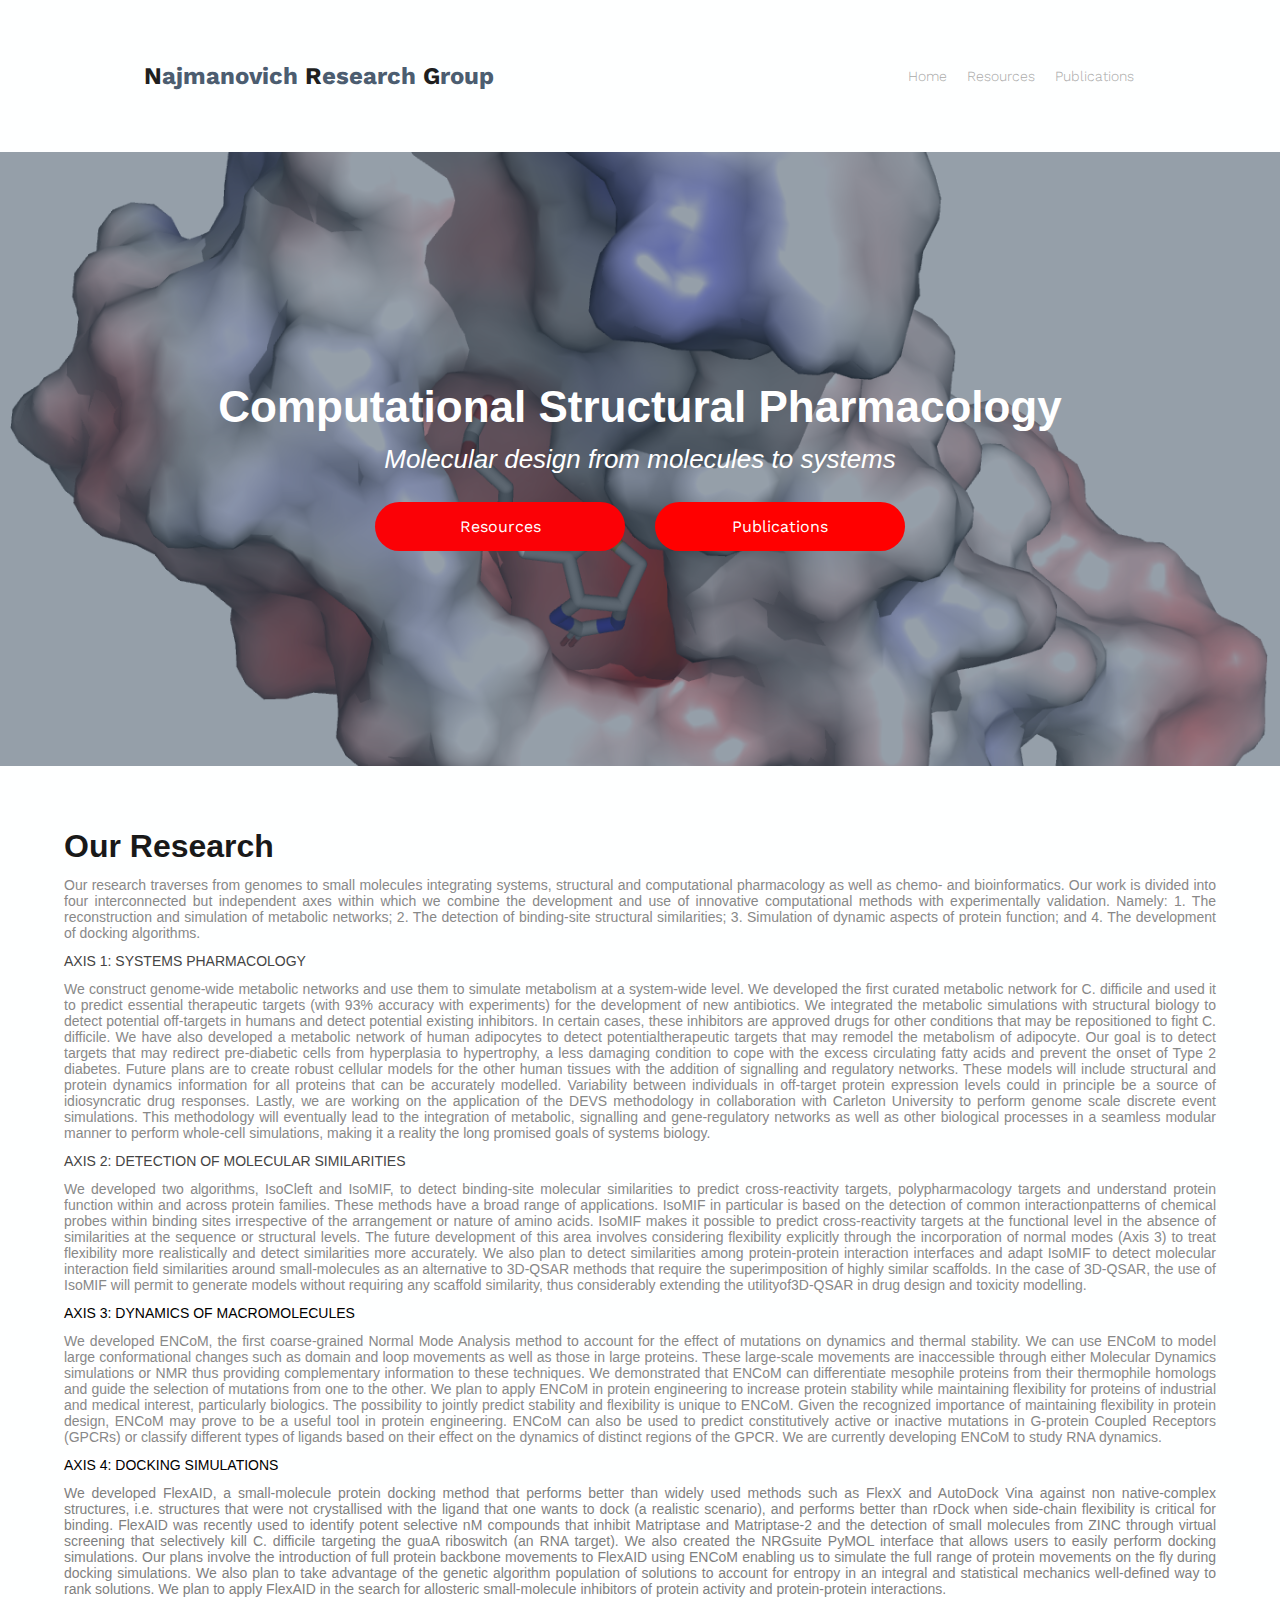
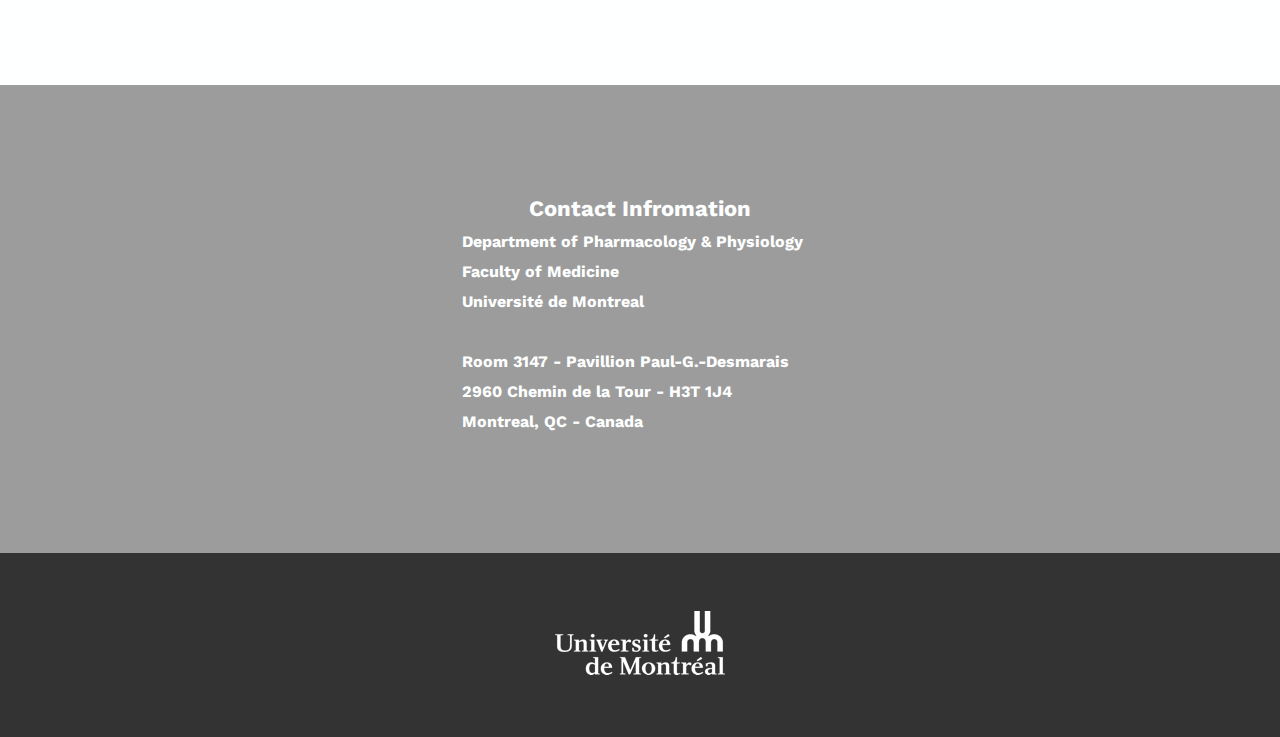
==== index.html @ 85923052 "initial commit" ====
<!DOCTYPE html><html><head><title></title><meta http-equiv="Content-type" content="text/html;charset=UTF-8" /><meta name="viewport" content="width=device-width, initial-scale=1"><meta name="description" content="" /><meta name="generator" content="EverWeb 2.9.1 (2184)" /><meta name="buildDate" content="Wednesday, February 27, 2019" /><link rel="canonical" href="http://biophys.umontreal.ca/nrg/" /><meta property="og:url" content="http://biophys.umontreal.ca/nrg/" /><meta property="og:type" content="website" /> <link rel="stylesheet" type="text/css" href="ew_css/textstyles.css?3634140328" /><link rel="stylesheet" type="text/css" href="ew_css/responsive.css?3634140328" /><!--[if lt IE 9]>
<script src="//ajax.googleapis.com/ajax/libs/jquery/1.9.1/jquery.min.js"></script>
<!--<![endif]-->
<!--[if (gte IE 9) | (!IE)]><!-->
<script src="//ajax.googleapis.com/ajax/libs/jquery/2.1.3/jquery.min.js"></script>
<!--<![endif]-->
<script type="text/javascript">
if (typeof jQuery == 'undefined')
{
<!--[if lt IE 9]>
 document.write(unescape("%3Cscript src='ew_js/jquery-1.9.1.min' type='text/javascript'%3E%3C/script%3E"));
<!--<![endif]-->
<!--[if (gte IE 9) | (!IE)]><!-->
 document.write(unescape("%3Cscript src='ew_js/jquery.min.js' type='text/javascript'%3E%3C/script%3E"));
<!--<![endif]-->
}
</script><script type="text/javascript" src="ew_js/imageCode.js"></script><script type="text/javascript" src="ew_js/viewchecker.js"></script><link rel="stylesheet" type="text/css" href="ew_css/animate.css" /><link rel="stylesheet" type="text/css" href="//fonts.googleapis.com/css?family=Work+Sans:400,700,300"><style>
	div#text_box_7 .tb_button { font-family:'WorkSans-Regular','Work Sans','Helvetica';font-size:16px;color:#D5D5D5;text-decoration:none; }
	
</style><style>div#text_box_7 a {color: rgb(4,50,255);text-decoration: underline;}div#text_box_7 a:hover {color: rgb(255,38,0);text-decoration: underline;}div#text_box_7 a:visited {color: rgb(148,32,146);text-decoration: underline;}</style><script type="text/javascript">jQuery(document).ready(function(){jQuery(".animated").addClass("animhidden").viewportChecker({callbackFunction:function(a){var b=a.data("fadeopt");a.hasClass(b)||a.addClass(b)},classToAdd:"animvisible",classToRemove:"animhidden",offset:100})});</script><style>
		div#ewfx-flex-container_9 *  {
			box-sizing: border-box;
			
			
		}
		
		div#ewfx-flex-container_9  {
			width:100%;
			display: flex;
			flex-wrap: wrap;
			flex-direction: row;
			justify-content: center; 
			align-items: center;
		}
		
		div#ewfx-flex-container_9 .ewfx-row {
			flex-shrink: 2;
			flex-grow: 2;
		
		}
		
		div#ewfx-flex-container_9 .ewfx-row .ewfx-videoWrapper {
			position: relative;
			padding-bottom: 56.25%; /* 16:9 */
			padding-top: 25px;
			height: 0;
		}
		div#ewfx-flex-container_9 .ewfx-row .ewfx-videoWrapper iframe {
			position: absolute;
			top: 0;
			left: 0;
			width: 100%;
			height: 100%;
		}

	</style><style>div#ewfx-flex-container_9 a {color: rgb(4,50,255);text-decoration: underline;}div#ewfx-flex-container_9 a:hover {color: rgb(255,38,0);text-decoration: underline;}div#ewfx-flex-container_9 a:visited {color: rgb(148,32,146);text-decoration: underline;}</style><style type="text/css">a img {border:0px;}div.content {min-height:1000px;}footer  {min-height:100px;}body {background: url('images/home/browser/1stp.png') no-repeat center center fixed;-webkit-background-size: cover;-moz-background-size: cover;-o-background-size: cover;background-size: cover;background-color: #FEFFFF;margin: 0px 0 0 0;}div.container {width: 100%;}@media all and (max-device-width: 768px),(max-device-width: 568px),(max-device-width: 480px),(max-device-width: 667px),(max-device-width: 736px),(max-device-width: 360px)   {body {background: url('images/home/browser/1stp-768px.png') no-repeat center center fixed;-webkit-background-size: cover;-moz-background-size: cover;-o-background-size: cover;background-size: cover;background-color: #FEFFFF;}}#flexbox_back_0{background-color:rgba(0,0,0,0.8);width:100%;height:100%;padding-top:25px;padding-bottom:25px;min-height:130px;}#flexbox_0{display:-webkit-flex;;display:-moz-box;display:-ms-flexbox;display:flex;-webkit-flex-wrap:wrap;flex-wrap:wrap;z-index:0;justify-content:center;align-items:center;}#flexbox_0 > div{padding:15px;}#flexbox_back_1{background-color:rgba(145,145,145,0.9);width:100%;height:100%;padding-top:75px;padding-bottom:75px;min-height:314px;}#flexbox_1{display:-webkit-flex;;display:-moz-box;display:-ms-flexbox;display:flex;-webkit-flex-wrap:wrap;flex-wrap:wrap;z-index:1;justify-content:center;align-items:flex-start;}#flexbox_1 > div{padding:0px;}#flexbox_back_2{background-color:rgba(254,255,255,1);width:100%;height:100%;padding-top:0px;padding-bottom:0px;}#flexbox_2{display:-webkit-flex;;display:-moz-box;display:-ms-flexbox;display:flex;-webkit-flex-wrap:wrap;flex-wrap:wrap;z-index:2;justify-content:space-around;align-items:center;}#flexbox_2 > div{padding:0px;}#flexbox_back_3{background-color:rgba(44,63,84,0.5);width:100%;height:100%;padding-top:200px;padding-bottom:200px;}#flexbox_3{display:-webkit-flex;;display:-moz-box;display:-ms-flexbox;display:flex;-webkit-flex-wrap:wrap;flex-wrap:wrap;z-index:3;justify-content:center;align-items:center;}#flexbox_3 > div{padding:0px;}#flexbox_back_4{background-color:rgba(254,255,255,1);width:100%;height:100%;padding-top:20px;padding-bottom:20px;min-height:112px;}#flexbox_4{display:-webkit-flex;;display:-moz-box;display:-ms-flexbox;display:flex;-webkit-flex-wrap:wrap;flex-wrap:wrap;z-index:4;justify-content:space-around;align-items:center;}#flexbox_4 > div{padding:0px;}#navmenu_menu0 {clear:both;float:left;margin:0;padding:0;width:100%;font-family:'WorkSans-Light','Work Sans','Helvetica';font-size:14px;z-index:1000;}#navmenu_menu0 ul {margin:0;padding:0;list-style:none;position:relative;right:0px;float:right;}#navmenu_menu0 ul li {margin:0 10px 0 0;padding:0;float:left;position:relative;left:0px;min-width: 15px;}#navmenu_menu0 ul li a {display:block;margin:0;padding:5px;height: 27px;line-height: 27px;text-decoration:none;color:#A9A9A8;font-weight: 300;text-align: left;}#navmenu_menu0 ul li a:visited {text-decoration:none;color:#A9A9A8;}#navmenu_menu0 ul li a:hover {text-decoration:none;color:#FE7D77;}#navmenu_menu0 ul li:hover a,#navmenu_menu0 ul li.hover a {text-decoration:none;color:#FE7D77;}#navmenu_menu0 ul ul {z-index:11006;display:none;position:absolute;left:0;float:left;right:auto;padding-top:2px;}#navmenu_menu0 ul ul li {left:auto;margin:0;clear:left;float:left;width:100%;}#navmenu_menu0 ul ul li a,#navmenu_menu0 ul li.active li a,#navmenu_menu0 ul li:hover ul li a,#navmenu_menu0 ul li.hover ul li a {background:#CBCBCB;text-decoration:none;color:#A9A9A8;padding-top:0px;padding-bottom:0px;border-bottom:1px solid #000000;float:left;width:5px;width:100%;text-align: left;white-space:nowrap;}#navmenu_menu0 ul ul li a:hover,#navmenu_menu0 ul li.active ul li a:hover,#navmenu_menu0 ul li:hover ul li a:hover,#navmenu_menu0 ul li.hover ul li a:hover {background:#CBCBCB;text-decoration:none;color:#FE7D77;float:left;}#navmenu_menu0 ul li.last ul {left:auto; right:0;}#navmenu_menu0 ul li.last ul li {float:right;position:relative;right:10px;}#navmenu_menu0 ul li:hover ul,#navmenu_menu0 ul li.hover ul {display:block;}</style></head><body><div class="container"><div class="content" data-minheight="1000"><div class="" id="flexbox_back_4"><div id="flexbox_4"><div><div class="shape_5" style="width:355px;min-height:112px;"><div style="padding: 42px 2.16px 0px 2.16px; "><p style="line-height:28px;text-align:center;margin-top:0px;margin-bottom:0px;" class="Style1">N<span class="Style8">ajmanovich</span><span class="Style9"> R</span><span class="Style8">esearch</span><span class="Style9"> G</span><span class="Style8">roup</span></p></div></div></div><div><div class="ewnavmenu" id="navmenu_menu0" style="left:858px;top:57px;height:37px;width:360px;z-index:10006;"><ul id="navigation_menu0"><li><a class="main item0" href="index.html" data-linkuuid="597C71A1D6894442B65047670AB54CF4">Home</a></li><li><a class="main item1" href="resources.html" data-linkuuid="597C71A1D6894442B65047670AB54CF4">Resources</a></li><li  style='margin-right:0px;' class="last"><a class="main item2" href="publications.html" data-linkuuid="597C71A1D6894442B65047670AB54CF4">Publications</a></li></ul></div></div></div></div><div class="" id="flexbox_back_3"><div id="flexbox_3"><div><section style="width:100%;animation-duration:1.5s;-webkit-animation-duration:1.5s;animation-delay:0.0s;-webkit-animation-delay:0.0s;animation-iteration-count:1;-webkit-animation-iteration-count:1;" data-fadeopt="fadeInUp" class="  animated"><!--1385-->
	<div id="text_box_7" style="text-align:Center;min-width:300px"">
	<br />
	
	<span class="ql-font-helvetica" style="font-size: 12px;font-family:'Helvetica',sans-serif;"><p><strong style="font-size: 44px; color: rgb(255, 255, 255);">Computational Structural Pharmacology</strong></p><p><em style="font-size: 26px; color: rgb(255, 255, 255);">Molecular design from molecules to systems</em></p></span>

	
	<div style="display: flex;flex-direction:row;flex-wrap: wrap;justify-content: center;align-items:center;">
	<div style="flex-grow:2;flex-shrink:2;margin:15px;min-width:150px;max-width:250px;"><a target="_blank" style="text-decoration:none;" href="resources.html" data-linkuuid="597C71A1D6894442B65047670AB54CF4"><div class="tb_button" style='background-color: #FB0106;padding: 15px 10px 15px 10px;border-radius: 50px;text-decoration:none;text-align:center;color: #FFFFFF;'>Resources</div></a></div><div style="flex-grow:2;flex-shrink:2;margin:15px;min-width:150px;max-width:250px;"><a target="_blank" style="text-decoration:none;" href="publications.html" data-linkuuid="597C71A1D6894442B65047670AB54CF4"><div class="tb_button" style='background-color: #FF0000;padding: 15px 10px 15px 10px;border-radius: 50px;text-decoration:none;text-align:center;color: #FFFFFF;' onmouseover="this.style.background='#FB0106';this.style.color='#FFFFFF';this.style.border='0px solid #000000';" onmouseout="this.style.background='#FF0000';this.style.color='#FFFFFF';this.style.border='0px solid #000000';">Publications</div></a></div>
	</div>
	
	</div></section></div></div></div><div class="" id="flexbox_back_2"><div id="flexbox_2"><div><section style="width:100%;" class=""><!--1385-->
		
		<div id="ewfx-flex-container_9">
		<div class="ewfx-row" style="flex-basis: 90%;max-width: 90%;min-width: 40%;margin: 50px;align-self: center;"><div class="ewfb-container-1"><div class="ewfb-overlay"><div class="ewfb-image-desc"><span class="ql-font-helvetica" style="font-size: 12px;font-family:'Helvetica',sans-serif;"><p><strong style="font-size: 32px; color: rgb(25, 25, 25);">Our Research</strong></p><p class="ql-align-justify" style="text-align:justify"><span style="color: rgb(136, 136, 136); background-color: rgb(255, 255, 255); font-size: 14px;">Our research traverses from genomes to small molecules integrating systems, structural and computational pharmacology as well as chemo- and bioinformatics. Our work is divided into four interconnected but independent axes within which we combine the development and use of innovative computational methods with experimentally validation. Namely: 1. The reconstruction and simulation of metabolic networks; 2. The detection of binding-site structural similarities; 3. Simulation of dynamic aspects of protein function; and 4. The development of docking algorithms.</span></p><p class="ql-align-justify" style="text-align:justify"><span style="background-color: rgb(255, 255, 255); color: rgb(68, 68, 68); font-size: 14px;">AXIS 1: SYSTEMS PHARMACOLOGY</span></p><p class="ql-align-justify" style="text-align:justify"><span class="ql-font-helvetica" style="font-size: 14px; background-color: rgb(255, 255, 255); color: rgb(136, 136, 136);font-family:'Helvetica',sans-serif;">We construct genome-wide metabolic networks and use them to simulate metabolism at a system-wide level. We developed the first curated metabolic network for C. difficile and used it to predict essential therapeutic targets (with 93% accuracy with experiments) for the development of new antibiotics. We integrated the metabolic simulations with structural biology to detect potential off-targets in humans and detect potential existing inhibitors. In certain cases, these inhibitors are approved drugs for other conditions that may be repositioned to fight C. difficile. We have also developed a metabolic network of human adipocytes to detect potentialtherapeutic targets that may remodel the metabolism of adipocyte. Our goal is to detect targets that may redirect pre-diabetic cells from hyperplasia to hypertrophy, a less damaging condition to cope with the excess circulating fatty acids and prevent the onset of Type 2 diabetes. Future plans are to create robust cellular models for the other human tissues with the addition of signalling and regulatory networks. These models will include structural and protein dynamics information for all proteins that can be accurately modelled. Variability between individuals in off-target protein expression levels could in principle be a source of idiosyncratic drug responses. Lastly, we are working on the application of the DEVS methodology in collaboration with Carleton University to perform genome scale discrete event simulations. This methodology will eventually lead to the integration of metabolic, signalling and gene-regulatory networks as well as other biological processes in a seamless modular manner to perform whole-cell simulations, making it a reality the long promised goals of systems biology.</span></p><p class="ql-align-justify" style="text-align:justify"><span style="background-color: rgb(255, 255, 255); color: rgb(68, 68, 68); font-size: 14px;">AXIS 2: DETECTION OF MOLECULAR SIMILARITIES</span></p><p class="ql-align-justify" style="text-align:justify"><span class="ql-font-helvetica" style="background-color: rgb(255, 255, 255); color: rgb(136, 136, 136); font-size: 14px;font-family:'Helvetica',sans-serif;">We developed two algorithms, IsoCleft and IsoMIF, to detect binding-site molecular similarities to predict cross-reactivity targets, polypharmacology targets and understand protein function within and across protein families. These methods have a broad range of applications. IsoMIF in particular is based on the detection of common interactionpatterns of chemical probes within binding sites irrespective of the arrangement or nature of amino acids. IsoMIF makes it possible to predict cross-reactivity targets at the functional level in the absence of similarities at the sequence or structural levels. The future development of this area involves considering flexibility explicitly through the incorporation of normal modes (Axis 3) to treat flexibility more realistically and detect similarities more accurately. We also plan to detect similarities among protein-protein interaction interfaces and adapt IsoMIF to detect molecular interaction field similarities around small-molecules as an alternative to 3D-QSAR methods that require the superimposition of highly similar scaffolds. In the case of 3D-QSAR, the use of IsoMIF will permit to generate models without requiring any scaffold similarity, thus considerably extending the utilityof3D-QSAR in drug design and toxicity modelling.</span></p><p class="ql-align-justify" style="text-align:justify"><span style="background-color: rgb(255, 255, 255); color: rgb(0, 0, 0); font-size: 14px;">AXIS 3: DYNAMICS OF MACROMOLECULES</span></p><p class="ql-align-justify" style="text-align:justify"><span class="ql-font-helvetica" style="color: rgb(136, 136, 136); font-size: 14px; background-color: rgb(255, 255, 255);font-family:'Helvetica',sans-serif;">We developed ENCoM, the first coarse-grained Normal Mode Analysis method to account for the effect of mutations on dynamics and thermal stability. We can use ENCoM to model large conformational changes such as domain and loop movements as well as those in large proteins. These large-scale movements are inaccessible through either Molecular Dynamics simulations or NMR thus providing complementary information to these techniques. We demonstrated that ENCoM can differentiate mesophile proteins from their thermophile homologs and guide the selection of mutations from one to the other. We plan to apply ENCoM in protein engineering to increase protein stability while maintaining flexibility for proteins of industrial and medical interest, particularly biologics. The possibility to jointly predict stability and flexibility is unique to ENCoM. Given the recognized importance of maintaining flexibility in protein design, ENCoM may prove to be a useful tool in protein engineering. ENCoM can also be used to predict constitutively active or inactive mutations in G-protein Coupled Receptors (GPCRs) or classify different types of ligands based on their effect on the dynamics of distinct regions of the GPCR. We are currently developing ENCoM to study RNA dynamics.</span></p><p class="ql-align-justify" style="text-align:justify"><span style="background-color: rgb(255, 255, 255); color: rgb(0, 0, 0); font-size: 14px;">AXIS 4: DOCKING SIMULATIONS</span></p><p class="ql-align-justify" style="text-align:justify"><span class="ql-font-helvetica" style="color: rgb(127, 127, 127); font-size: 14px; background-color: rgb(255, 255, 255);font-family:'Helvetica',sans-serif;">We developed FlexAID, a small-molecule protein docking method that performs better than widely used methods such as FlexX and AutoDock Vina against non native-complex structures, i.e. structures that were not crystallised with the ligand that one wants to dock (a realistic scenario), and performs better than rDock when side-chain flexibility is critical for binding. FlexAID was recently used to identify potent selective nM compounds that inhibit Matriptase and Matriptase-2 and the detection of small molecules from ZINC through virtual screening that selectively kill C. difficile targeting the guaA riboswitch (an RNA target). We also created the NRGsuite PyMOL interface that allows users to easily perform docking simulations. Our plans involve the introduction of full protein backbone movements to FlexAID using ENCoM enabling us to simulate the full range of protein movements on the fly during docking simulations. We also plan to take advantage of the genetic algorithm population of solutions to account for entropy in an integral and statistical mechanics well-defined way to rank solutions. We plan to apply FlexAID in the search for allosteric small-molecule inhibitors of protein activity and protein-protein interactions.</span></p><p class="ql-align-justify" style="text-align:justify"><br></p></span></div></div></div></div>
		</div></section></div></div></div></div><footer data-top='1653' data-height='644'><div class="" id="flexbox_back_1"><div id="flexbox_1"><div><div class="shape_8" style="width:428px;min-height:314px;"><div style="padding: 36px 36px 36px 36px; "><p style="line-height:25px;text-align:center;margin-top:0px;margin-bottom:11px;" class="Style2">Contact Infromation</p><p style="line-height:19px;margin-bottom:11px;margin-top:0px;" class="Style3">Department of Pharmacology & Physiology</p><p style="line-height:19px;margin-bottom:11px;margin-top:0px;" class="Style3">Faculty of Medicine</p><p style="line-height:19px;margin-bottom:11px;margin-top:0px;" class="Style3">Université de Montreal</p><p style="line-height:19px;margin-bottom:11px;margin-top:0px;" class="Style3"><br /></p><p style="line-height:19px;margin-bottom:11px;margin-top:0px;" class="Style3">Room 3147 - Pavillion Paul-G.-Desmarais</p><p style="line-height:19px;margin-bottom:11px;margin-top:0px;" class="Style3">2960 Chemin de la Tour - H3T 1J4</p><p style="line-height:19px;margin-bottom:11px;margin-top:0px;" class="Style3">Montreal, QC - Canada</p></div></div></div></div></div><div class="" id="flexbox_back_0"><div id="flexbox_0"><div><div class="shape_10" style="width:212px;min-height:100px;"><img src="images/home/Logo_UdeM-blanc-RVB.png" height="100" width="212" /></div></div></div></div></footer></div></body></html>
---- ew_css/textstyles.css ----
.Style1{font-family: 'WorkSans-Bold','Work Sans';
font-size: 24px; 
font-weight:700; 
margin:0;
color: #1F1F1F;
word-wrap: break-word;}
.Style2{font-family: 'WorkSans-Regular','Work Sans';
font-size: 22px; 
font-weight:700; 
margin:0;
color: #FEFFFF;
word-wrap: break-word;}
.Style3{font-family: 'WorkSans-Regular','Work Sans';
font-size: 16px; 
font-weight:700; 
margin:0;
color: #FEFFFF;
word-wrap: break-word;}
body{-webkit-font-smoothing:antialiased;-moz-osx-font-smoothing: grayscale}
a.outerlink{text-decoration:none}
.animhidden{opacity: 0}
.animvisible{opacity: 1}
.Style8{font-family: 'WorkSans-Bold','Work Sans';
font-size: 24px; 
font-weight:700; 
color: #4C5D70;
word-wrap: break-word;}
.Style9{font-family: 'WorkSans-Bold','Work Sans';
font-size: 24px; 
font-weight:700; 
color: #1F1F1F;
word-wrap: break-word;}
.Style10{font-family: 'Helvetica',sans-serif;
font-size: 12px; 
margin:0;
word-wrap: break-word;}
.Style11{font-family: 'Helvetica',sans-serif;
font-size: 14px; 
margin:0;
word-wrap: break-word;}
.Style12{font-family: 'Helvetica',sans-serif;
font-size: 14px; 
font-weight:700; 
word-wrap: break-word;}
.animhidden{opacity: 0}
.animvisible{opacity: 1}
---- ew_css/responsive.css ----
@media screen and (max-width: 575px) and (min-width: 0px) {
  /* mobile */
  .mbl-hide {
  	display:none !important;
  }
  
}

@media screen and (max-width: 768px) and (min-width: 575px) {
  /* tablet */
   .tblt-hide {
  	display:none !important;
  }
  
}


@media screen and (max-width: 991px) and (min-width: 768px) {
  /* desktop */
   .dsk-hide {
  	display:none !important;
  }
  
}


@media screen and (min-width: 991px) {
 /* wide desktop */
   .wddsk-hide {
  	display:none !important;
  }

}

.ew-video-dim {
	margin: 0 auto;
}
.ew-video-responsive{
	overflow:hidden;
	padding-bottom:56.25%;
	position:relative;
	height:0;
}
.ew-video-responsive iframe, .ew-video-responsive object, .ew-video-responsive embed {
	left:0;
	top:0;
	height:100%;
	width:100%;
	position:absolute;
}
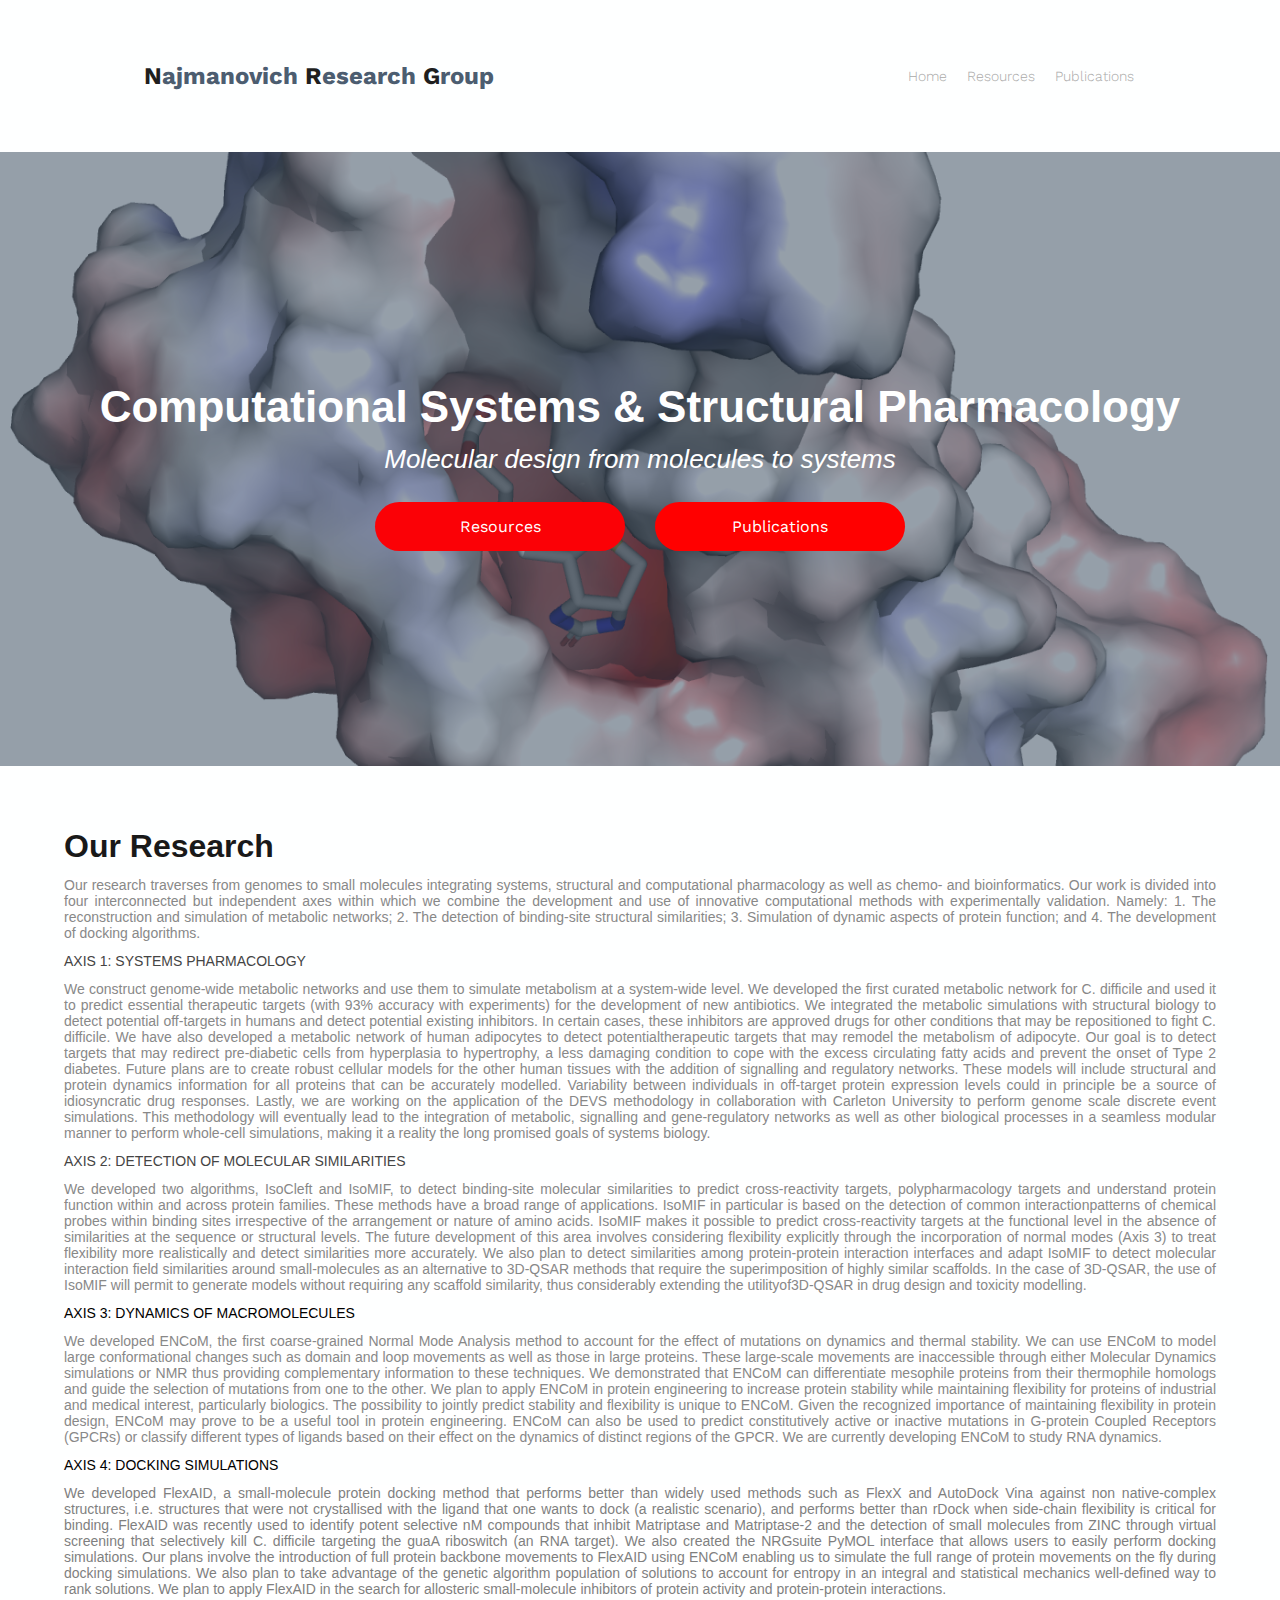
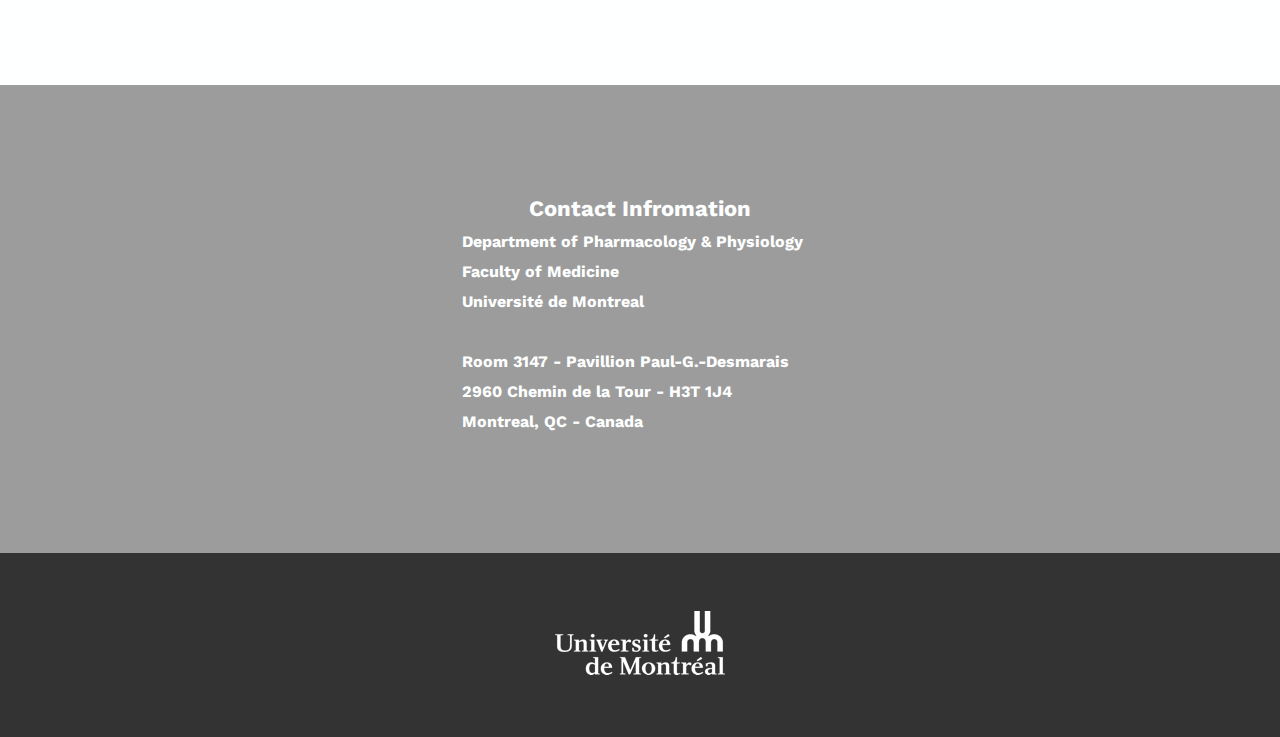
==== commit 5a404978: "changed main title header text added systems text on index.html" ====
--- a/index.html
+++ b/index.html
@@ -57,7 +57,7 @@
 	<div id="text_box_7" style="text-align:Center;min-width:300px"">
 	<br />
 	
-	<span class="ql-font-helvetica" style="font-size: 12px;font-family:'Helvetica',sans-serif;"><p><strong style="font-size: 44px; color: rgb(255, 255, 255);">Computational Structural Pharmacology</strong></p><p><em style="font-size: 26px; color: rgb(255, 255, 255);">Molecular design from molecules to systems</em></p></span>
+	<span class="ql-font-helvetica" style="font-size: 12px;font-family:'Helvetica',sans-serif;"><p><strong style="font-size: 44px; color: rgb(255, 255, 255);">Computational Systems & Structural Pharmacology</strong></p><p><em style="font-size: 26px; color: rgb(255, 255, 255);">Molecular design from molecules to systems</em></p></span>
 
 	
 	<div style="display: flex;flex-direction:row;flex-wrap: wrap;justify-content: center;align-items:center;">
@@ -67,6 +67,23 @@
 	</div></section></div></div></div><div class="" id="flexbox_back_2"><div id="flexbox_2"><div><section style="width:100%;" class=""><!--1385-->
 		
 		<div id="ewfx-flex-container_9">
-		<div class="ewfx-row" style="flex-basis: 90%;max-width: 90%;min-width: 40%;margin: 50px;align-self: center;">-<div class="ewfb-container-1"><div class="ewfb-overlay"><div class="ewfb-image-desc"><span class="ql-font-helvetica" style="font-size: 12px;font-family:'Helvetica',sans-serif;"><p><strong style="font-size: 32px; color: rgb(25, 25, 25);">Our Research</strong></p><p class="ql-align-justify" style="text-align:justify"><span style="color: rgb(136, 136, 136); background-color: rgb(255, 255, 255); font-size: 14px;">Our research traverses from genomes to small molecules integrating systems, structural and computational pharmacology as well as chemo- and bioinformatics. Our work is divided into four interconnected but independent axes within which we combine the development and use of innovative computational methods with experimentally validation. Namely: 1. The reconstruction and simulation of metabolic networks; 2. The detection of binding-site structural similarities; 3. Simulation of dynamic aspects of protein function; and 4. The development of docking algorithms.</span></p><p class="ql-align-justify" style="text-align:justify"><span style="background-color: rgb(255, 255, 255); color: rgb(68, 68, 68); font-size: 14px;">AXIS 1: SYSTEMS PHARMACOLOGY</span></p><p class="ql-align-justify" style="text-align:justify"><span class="ql-font-helvetica" style="font-size: 14px; background-color: rgb(255, 255, 255); color: rgb(136, 136, 136);font-family:'Helvetica',sans-serif;">We construct genome-wide metabolic networks and use them to simulate metabolism at a system-wide level. We developed the first curated metabolic network for C. difficile and used it to predict essential therapeutic targets (with 93% accuracy with experiments) for the development of new antibiotics. We integrated the metabolic simulations with structural biology to detect potential off-targets in humans and detect potential existing inhibitors. In certain cases, these inhibitors are approved drugs for other conditions that may be repositioned to fight C. difficile. We have also developed a metabolic network of human adipocytes to detect potentialtherapeutic targets that may remodel the metabolism of adipocyte. Our goal is to detect targets that may redirect pre-diabetic cells from hyperplasia to hypertrophy, a less damaging condition to cope with the excess circulating fatty acids and prevent the onset of Type 2 diabetes. Future plans are to create robust cellular models for the other human tissues with the addition of signalling and regulatory networks. These models will include structural and protein dynamics information for all proteins that can be accurately modelled. Variability between individuals in off-target protein expression levels could in principle be a source of idiosyncratic drug responses. Lastly, we are working on the application of the DEVS methodology in collaboration with Carleton University to perform genome scale discrete event simulations. This methodology will eventually lead to the integration of metabolic, signalling and gene-regulatory networks as well as other biological processes in a seamless modular manner to perform whole-cell simulations, making it a reality the long promised goals of systems biology.</span></p><p class="ql-align-justify" style="text-align:justify"><span style="background-color: rgb(255, 255, 255); color: rgb(68, 68, 68); font-size: 14px;">AXIS 2: DETECTION OF MOLECULAR SIMILARITIES</span></p><p class="ql-align-justify" style="text-align:justify"><span class="ql-font-helvetica" style="background-color: rgb(255, 255, 255); color: rgb(136, 136, 136); font-size: 14px;font-family:'Helvetica',sans-serif;">We developed two algorithms, IsoCleft and IsoMIF, to detect binding-site molecular similarities to predict cross-reactivity targets, polypharmacology targets and understand protein function within and across protein families. These methods have a broad range of applications. IsoMIF in particular is based on the detection of common interactionpatterns of chemical probes within binding sites irrespective of the arrangement or nature of amino acids. IsoMIF makes it possible to predict cross-reactivity targets at the functional level in the absence of similarities at the sequence or structural levels. The future development of this area involves considering flexibility explicitly through the incorporation of normal modes (Axis 3) to treat flexibility more realistically and detect similarities more accurately. We also plan to detect similarities among protein-protein interaction interfaces and adapt IsoMIF to detect molecular interaction field similarities around small-molecules as an alternative to 3D-QSAR methods that require the superimposition of highly similar scaffolds. In the case of 3D-QSAR, the use of IsoMIF will permit to generate models without requiring any scaffold similarity, thus considerably extending the utilityof3D-QSAR in drug design and toxicity modelling.</span></p><p class="ql-align-justify" style="text-align:justify"><span style="background-color: rgb(255, 255, 255); color: rgb(0, 0, 0); font-size: 14px;">AXIS 3: DYNAMICS OF MACROMOLECULES</span></p><p class="ql-align-justify" style="text-align:justify"><span class="ql-font-helvetica" style="color: rgb(136, 136, 136); font-size: 14px; background-color: rgb(255, 255, 255);font-family:'Helvetica',sans-serif;">We developed ENCoM, the first coarse-grained Normal Mode Analysis method to account for the effect of mutations on dynamics and thermal stability. We can use ENCoM to model large conformational changes such as domain and loop movements as well as those in large proteins. These large-scale movements are inaccessible through either Molecular Dynamics simulations or NMR thus providing complementary information to these techniques. We demonstrated that ENCoM can differentiate mesophile proteins from their thermophile homologs and guide the selection of mutations from one to the other. We plan to apply ENCoM in protein engineering to increase protein stability while maintaining flexibility for proteins of industrial and medical interest, particularly biologics. The possibility to jointly predict stability and flexibility is unique to ENCoM. Given the recognized importance of maintaining flexibility in protein design, ENCoM may prove to be a useful tool in protein engineering. ENCoM can also be used to predict constitutively active or inactive mutations in G-protein Coupled Receptors (GPCRs) or classify different types of ligands based on their effect on the dynamics of distinct regions of the GPCR. We are currently developing ENCoM to study RNA dynamics.</span></p><p class="ql-align-justify" style="text-align:justify"><span style="background-color: rgb(255, 255, 255); color: rgb(0, 0, 0); font-size: 14px;">AXIS 4: DOCKING SIMULATIONS</span></p><p class="ql-align-justify" style="text-align:justify"><span class="ql-font-helvetica" style="color: rgb(127, 127, 127); font-size: 14px; background-color: rgb(255, 255, 255);font-family:'Helvetica',sans-serif;">We developed FlexAID, a small-molecule protein docking method that performs better than widely used methods such as FlexX and AutoDock Vina against non native-complex structures, i.e. structures that were not crystallised with the ligand that one wants to dock (a realistic scenario), and performs better than rDock when side-chain flexibility is critical for binding. FlexAID was recently used to identify potent selective nM compounds that inhibit Matriptase and Matriptase-2 and the detection of small molecules from ZINC through virtual screening that selectively kill C. difficile targeting the guaA riboswitch (an RNA target). We also created the NRGsuite PyMOL interface that allows users to easily perform docking simulations. Our plans involve the introduction of full protein backbone movements to FlexAID using ENCoM enabling us to simulate the full range of protein movements on the fly during docking simulations. We also plan to take advantage of the genetic algorithm population of solutions to account for entropy in an integral and statistical mechanics well-defined way to rank solutions. We plan to apply FlexAID in the search for allosteric small-molecule inhibitors of protein activity and protein-protein interactions.</span></p><p class="ql-align-justify" style="text-align:justify"><br></p></span></div></div></div></div>
+		<div class="ewfx-row" style="flex-basis: 90%;max-width: 90%;min-width: 40%;margin: 50px;align-self: center;">
+<div class="ewfb-container-1"><div class="ewfb-overlay"><div class="ewfb-image-desc"><span class="ql-font-helvetica" style="font-size: 12px;font-family:'Helvetica',sans-serif;"><p><strong style="font-size: 32px; color: rgb(25, 25, 25);">Our Research</strong></p><p class="ql-align-justify" style="text-align:justify"><span style="color: rgb(136, 136, 136); background-color: rgb(255, 255, 255); font-size: 14px;">
+	Our research traverses from genomes to small molecules integrating systems, structural and computational pharmacology as well as chemo- and bioinformatics. Our work is divided into four interconnected but independent axes within which we combine the development and use of innovative computational methods with experimentally validation. Namely: 1. The reconstruction and simulation of metabolic networks; 2. The detection of binding-site structural similarities; 3. Simulation of dynamic aspects of protein function; and 4. The development of docking algorithms.</span></p>
+
+	<p class="ql-align-justify" style="text-align:justify"><span style="background-color: rgb(255, 255, 255); color: rgb(68, 68, 68); font-size: 14px;">AXIS 1: SYSTEMS PHARMACOLOGY</span></p>
+	<p class="ql-align-justify" style="text-align:justify"><span class="ql-font-helvetica" style="font-size: 14px; background-color: rgb(255, 255, 255); color: rgb(136, 136, 136);font-family:'Helvetica',sans-serif;">
+	We construct genome-wide metabolic networks and use them to simulate metabolism at a system-wide level. We developed the first curated metabolic network for C. difficile and used it to predict essential therapeutic targets (with 93% accuracy with experiments) for the development of new antibiotics. We integrated the metabolic simulations with structural biology to detect potential off-targets in humans and detect potential existing inhibitors. In certain cases, these inhibitors are approved drugs for other conditions that may be repositioned to fight C. difficile. We have also developed a metabolic network of human adipocytes to detect potentialtherapeutic targets that may remodel the metabolism of adipocyte. Our goal is to detect targets that may redirect pre-diabetic cells from hyperplasia to hypertrophy, a less damaging condition to cope with the excess circulating fatty acids and prevent the onset of Type 2 diabetes. Future plans are to create robust cellular models for the other human tissues with the addition of signalling and regulatory networks. These models will include structural and protein dynamics information for all proteins that can be accurately modelled. Variability between individuals in off-target protein expression levels could in principle be a source of idiosyncratic drug responses. Lastly, we are working on the application of the DEVS methodology in collaboration with Carleton University to perform genome scale discrete event simulations. This methodology will eventually lead to the integration of metabolic, signalling and gene-regulatory networks as well as other biological processes in a seamless modular manner to perform whole-cell simulations, making it a reality the long promised goals of systems biology.</span></p>
+
+	<p class="ql-align-justify" style="text-align:justify"><span style="background-color: rgb(255, 255, 255); color: rgb(68, 68, 68); font-size: 14px;">AXIS 2: DETECTION OF MOLECULAR SIMILARITIES</span></p>
+<p class="ql-align-justify" style="text-align:justify"><span class="ql-font-helvetica" style="background-color: rgb(255, 255, 255); color: rgb(136, 136, 136); font-size: 14px;font-family:'Helvetica',sans-serif;">
+	We developed two algorithms, IsoCleft and IsoMIF, to detect binding-site molecular similarities to predict cross-reactivity targets, polypharmacology targets and understand protein function within and across protein families. These methods have a broad range of applications. IsoMIF in particular is based on the detection of common interactionpatterns of chemical probes within binding sites irrespective of the arrangement or nature of amino acids. IsoMIF makes it possible to predict cross-reactivity targets at the functional level in the absence of similarities at the sequence or structural levels. The future development of this area involves considering flexibility explicitly through the incorporation of normal modes (Axis 3) to treat flexibility more realistically and detect similarities more accurately. We also plan to detect similarities among protein-protein interaction interfaces and adapt IsoMIF to detect molecular interaction field similarities around small-molecules as an alternative to 3D-QSAR methods that require the superimposition of highly similar scaffolds. In the case of 3D-QSAR, the use of IsoMIF will permit to generate models without requiring any scaffold similarity, thus considerably extending the utilityof3D-QSAR in drug design and toxicity modelling.</span></p>
+	
+	<p class="ql-align-justify" style="text-align:justify"><span style="background-color: rgb(255, 255, 255); color: rgb(0, 0, 0); font-size: 14px;">AXIS 3: DYNAMICS OF MACROMOLECULES</span></p>
+	<p class="ql-align-justify" style="text-align:justify"><span class="ql-font-helvetica" style="color: rgb(136, 136, 136); font-size: 14px; background-color: rgb(255, 255, 255);font-family:'Helvetica',sans-serif;">We developed ENCoM, the first coarse-grained Normal Mode Analysis method to account for the effect of mutations on dynamics and thermal stability. We can use ENCoM to model large conformational changes such as domain and loop movements as well as those in large proteins. These large-scale movements are inaccessible through either Molecular Dynamics simulations or NMR thus providing complementary information to these techniques. We demonstrated that ENCoM can differentiate mesophile proteins from their thermophile homologs and guide the selection of mutations from one to the other. We plan to apply ENCoM in protein engineering to increase protein stability while maintaining flexibility for proteins of industrial and medical interest, particularly biologics. The possibility to jointly predict stability and flexibility is unique to ENCoM. Given the recognized importance of maintaining flexibility in protein design, ENCoM may prove to be a useful tool in protein engineering. ENCoM can also be used to predict constitutively active or inactive mutations in G-protein Coupled Receptors (GPCRs) or classify different types of ligands based on their effect on the dynamics of distinct regions of the GPCR. We are currently developing ENCoM to study RNA dynamics.</span></p>
+	
+	<p class="ql-align-justify" style="text-align:justify"><span style="background-color: rgb(255, 255, 255); color: rgb(0, 0, 0); font-size: 14px;">AXIS 4: DOCKING SIMULATIONS</span></p>
+	<p class="ql-align-justify" style="text-align:justify"><span class="ql-font-helvetica" style="color: rgb(127, 127, 127); font-size: 14px; background-color: rgb(255, 255, 255);font-family:'Helvetica',sans-serif;">We developed FlexAID, a small-molecule protein docking method that performs better than widely used methods such as FlexX and AutoDock Vina against non native-complex structures, i.e. structures that were not crystallised with the ligand that one wants to dock (a realistic scenario), and performs better than rDock when side-chain flexibility is critical for binding. FlexAID was recently used to identify potent selective nM compounds that inhibit Matriptase and Matriptase-2 and the detection of small molecules from ZINC through virtual screening that selectively kill C. difficile targeting the guaA riboswitch (an RNA target). We also created the NRGsuite PyMOL interface that allows users to easily perform docking simulations. Our plans involve the introduction of full protein backbone movements to FlexAID using ENCoM enabling us to simulate the full range of protein movements on the fly during docking simulations. We also plan to take advantage of the genetic algorithm population of solutions to account for entropy in an integral and statistical mechanics well-defined way to rank solutions. We plan to apply FlexAID in the search for allosteric small-molecule inhibitors of protein activity and protein-protein interactions.</span></p>
+	
+	<p class="ql-align-justify" style="text-align:justify"><br></p></span></div></div></div></div>
 		</div></section></div></div></div></div><footer data-top='1653' data-height='644'><div class="" id="flexbox_back_1"><div id="flexbox_1"><div><div class="shape_8" style="width:428px;min-height:314px;"><div style="padding: 36px 36px 36px 36px; "><p style="line-height:25px;text-align:center;margin-top:0px;margin-bottom:11px;" class="Style2">Contact Infromation</p><p style="line-height:19px;margin-bottom:11px;margin-top:0px;" class="Style3">Department of Pharmacology & Physiology</p><p style="line-height:19px;margin-bottom:11px;margin-top:0px;" class="Style3">Faculty of Medicine</p><p style="line-height:19px;margin-bottom:11px;margin-top:0px;" class="Style3">Université de Montreal</p><p style="line-height:19px;margin-bottom:11px;margin-top:0px;" class="Style3"><br /></p><p style="line-height:19px;margin-bottom:11px;margin-top:0px;" class="Style3">Room 3147 - Pavillion Paul-G.-Desmarais</p><p style="line-height:19px;margin-bottom:11px;margin-top:0px;" class="Style3">2960 Chemin de la Tour - H3T 1J4</p><p style="line-height:19px;margin-bottom:11px;margin-top:0px;" class="Style3">Montreal, QC - Canada</p></div></div></div></div></div><div class="" id="flexbox_back_0"><div id="flexbox_0"><div><div class="shape_10" style="width:212px;min-height:100px;"><img src="images/home/Logo_UdeM-blanc-RVB.png" height="100" width="212" /></div></div></div></div></footer></div></body></html>